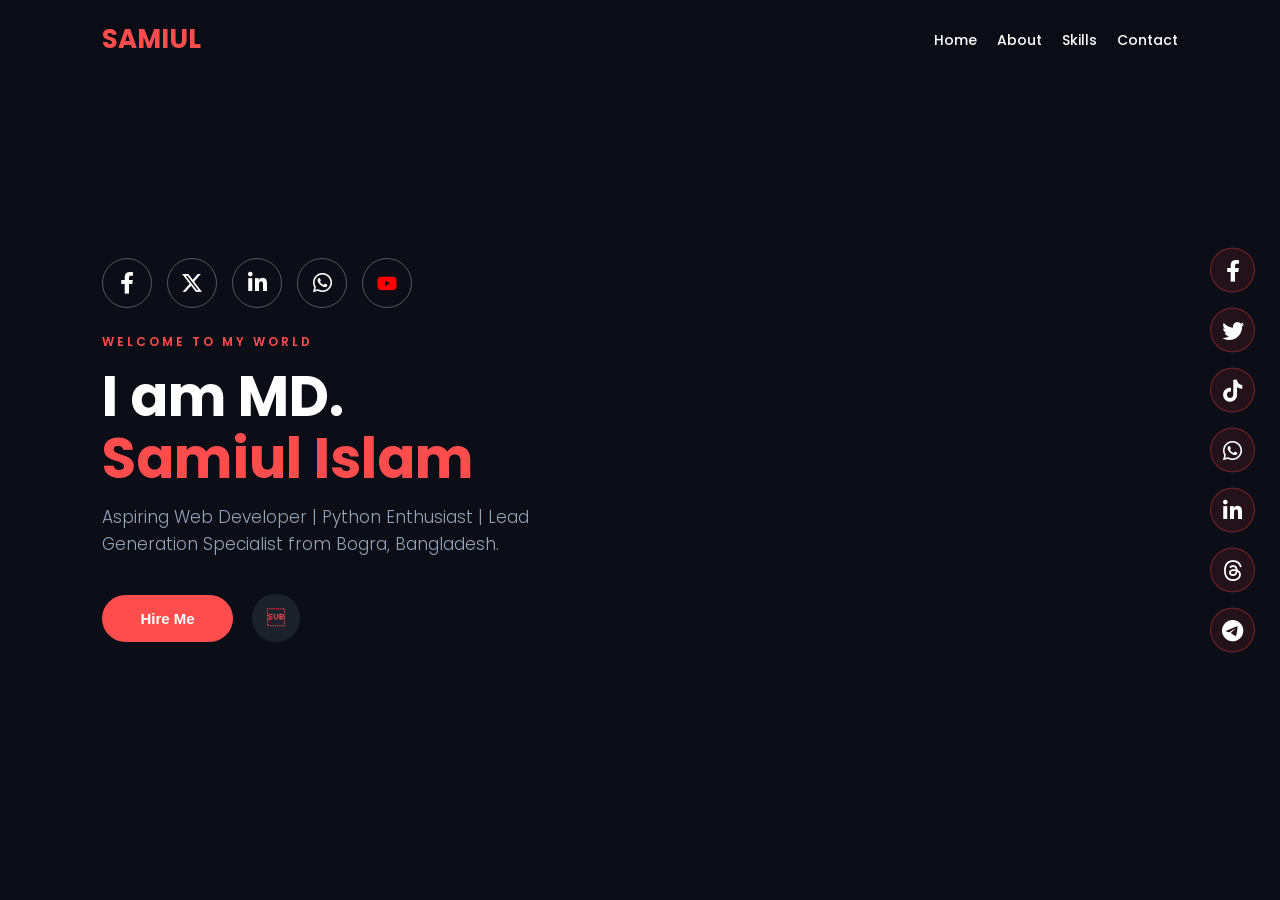
==== index.html @ db475bd7 "Web developer" ====
<!DOCTYPE html>
<html lang="en">
<head>
    <meta charset="UTF-8">
    <meta name="viewport" content="width=device-width, initial-scale=1.0">
    <title>MD SAMIUL ISLAM | Developer & Lead Generation Specialist</title>

   <link rel="stylesheet" href="samiul.css">
   <link rel="stylesheet" href="https://cdnjs.cloudflare.com/ajax/libs/font-awesome/6.5.1/css/all.min.css">
   
    <link rel="stylesheet" href="https://cdnjs.cloudflare.com/ajax/libs/font-awesome/6.0.0/css/all.min.css">
    <link href="https://fonts.googleapis.com/css2?family=Poppins:wght@300;400;600;700&display=swap" rel="stylesheet">
    </head>
<body>

    <header>                   
        <div class="logo">SAMIUL</div>
        <div id="hamburger-icon" style="cursor: pointer; font-size: 25px; color: #ff4d4d;">
    
</div>

<nav class="navbar" id="myNavbar">
    <ul class="nav-links">
        <li><a href="#" onclick="closeAll()">Home</a></li>
        <li><a onclick="openSection('about')">About</a></li>
        <li><a onclick="openSection('skills')">Skills</a></li>
        <li><a onclick="openSection('contact')">Contact</a></li>
    </ul>
</nav>
    </header>
    
    
    
    

    <section id="home" class="hero">
        <div class="hero-content">
            <div class="social-icons">
                <a href="https://facebook.com/md.samiul.islam.184780" target="_blank"><i class="fab fa-facebook-f"></i></a>
                <a href="https://x.com/samiul50457" target="_blank"><i class="fab fa-x-twitter"></i></a>
                <a href="https://linkedin.com/in/md-samiul-islam-617473391" target="_blank"><i class="fab fa-linkedin-in"></i></a>
                <a href="https://wa.me/message/NJTA2TTK7U75C1" target="_blank"><i class="fab fa-whatsapp"></i></a>
                <a href="https://youtube.com/@ulrife6936?si=VzbsbHQ0XGHEzFlH" target="_blank" title="My YouTube"><i class="fab fa-youtube yt-icon"></i></a>
            </div>
            
            
            <div class="social-box">
    <a href="https://www.facebook.com/md.samiul.islam.184780" target="_blank" rel="noopener noreferrer"><i class="fab fa-facebook-f"></i></a>
    <a href="https://x.com/samiul50457" target="_blank" rel="noopener noreferrer"><i class="fab fa-twitter"></i></a>
    <a href="https://www.tiktok.com/@mdsamiulislam1868?_r=1&_t=ZS-957R9foD6VF" target="_blank" rel="noopener noreferrer"><i class="fab fa-tiktok"></i></a>
    <a href="https://wa.me/message/NJTA2TTK7U75C1" target="_blank" rel="noopener noreferrer"><i class="fab fa-whatsapp"></i></a>
    <a href="https://www.linkedin.com/in/md-samiul-islam-617473391" target="_blank" rel="noopener noreferrer"><i class="fab fa-linkedin-in"></i></a>
    <a href="https://www.threads.com/@_samiul_islam_1" target="_blank" rel="noopener noreferrer"><i class="fab fa-threads"></i></a>
    <a href="https://t.me/samiul0978" target="_blank" rel="noopener noreferrer"><i class="fab fa-telegram-plane"></i></a>
            </div>

            
            
            
            
            
            <span style="color:var(--accent); text-transform:uppercase; letter-spacing:3px; font-size:12px; font-weight:600; display:block; margin-bottom:15px;">Welcome to my world</span>
            <h1>I am MD. <br><span>Samiul Islam</span></h1>
            <p class="desc">Aspiring Web Developer | Python Enthusiast | Lead Generation Specialist from Bogra, Bangladesh.</p>
            <div class="btn-group">
                <button class="btn-primary" onclick="openSection('contact')">Hire Me</button>
                                  <a href="#" style="width:48px; height:48px; background:#1c212c; border-radius:50%; display:inline-flex; align-items:center; justify-content:center; color:var(--accent); text-decoration:none; font-size:18px; transition:0.3s; margin-left:15px;"></a>
            </div>
        </div>
        </section>

    <div id="about" class="overlay-section">
        <span class="close-btn" onclick="closeAll()">&times;</span>
        <div class="overlay-content">
            <h2 style="color:var(--accent); font-size:32px; margin-bottom:20px;">About Me</h2>
            <p style="line-height:1.8; color:#cbd5e1; font-weight:300;">I am a science student from Bogra, Bangladesh, with a deep passion for programming and web technologies. My journey involves mastering Python and building modern, efficient, and user-centric web experiences. In my free time, I find inspiration in literature, enjoy competitive gaming, and love the dynamic spirit of sports.</p>
        </div>
    </div>

    <div id="skills" class="overlay-section">
        <span class="close-btn" onclick="closeAll()">&times;</span>
        <div class="overlay-content">
            <h2 style="color:var(--accent); font-size:32px; margin-bottom:20px;">Skills & Expertise</h2>
            <div class="skill-list">
                <div class="skill-item">Python Programming</div>
                <div class="skill-item">Web Design (HTML/CSS)</div>
                <div class="skill-item">B2B Lead Generation</div>
                <div class="skill-item">Data Entry & Excel</div>
                <div class="skill-item">Graphic Design (Basic)</div>
                <div class="skill-item">Gaming (CSE)</div>
            </div>
            <h3 style="margin-top:30px; color:var(--accent); font-size:20px;">Hobbies:</h3>
            <p style="color:#94a3b8; font-weight:300;">Literature, Sports, Tech Researching.</p>
        </div>
    </div>

    <div id="contact" class="overlay-section">
        <span class="close-btn" onclick="closeAll()">&times;</span>
        <div class="overlay-content">
            <h2 style="color:var(--accent); font-size:32px; margin-bottom:20px;">Get In Touch</h2>
            <p style="font-size:18px;">📧 <strong>Email:</strong> mdsamiulislam000000000@gmail.com</p>
            <p style="font-size:18px; margin:15px 0;">📞 <strong>Phone:</strong> +8809638733360</p>
            <a href="https://wa.me/message/NJTA2TTK7U75C1" target="_blank" class="btn-primary" style="display:inline-block; margin-top:20px;">Chat on WhatsApp</a>
        </div>
    </div>
    <footer>
              
            
    
    </footer>
    
    
    <script src="samiul.js"></script>
    </body>
</html>
---- samiul.css ----
/* ট্যাবলেট ও মোবাইলের জন্য (স্ক্রিন 768px এর কম) */
@media only screen and (max-width: 768px) {

    /* কন্টেইনারের প্রস্থ ফ্লেক্সিবল করুন */
    .container, .wrapper, main, section {
        width: 95% !important;
        padding: 10px !important;
        margin: 0 auto !important;
    }

    /* ছবিগুলো রেস্পন্সিভ করুন */
    img, iframe, video {
        max-width: 100% !important;
        height: auto !important;
    }

    /* মেনু বার সোজা করে দিন (হরিজনটাল থেকে ভার্টিকাল) */
    nav ul, .menu ul, .navbar ul {
        display: flex;
        flex-direction: column;
        text-align: center;
    }

    nav li, .menu li, .navbar li {
        width: 100%;
        margin: 5px 0;
    }

    /* ফন্ট সাইজ একটু ছোট করুন */
    body {
        font-size: 16px;
    }

    h1 { font-size: 24px; }
    h2 { font-size: 20px; }
    h3 { font-size: 18px; }

    /* বাটন ও লিংকে টাচের জন্য স্পেস দিন */
    button, .button, a.button, input[type="submit"] {
        padding: 12px 20px;
        display: inline-block;
        width: 100;
        text-align: center;
    }

    /* ফ্লেক্সবক্স বা গ্রিড থাকলে সেগুলো এক কলাম করুন */
    .row, .flex-container {
        flex-direction: column !important;
    }

    .col, .column {
        width: 100 !important;
        margin: 10px 0 !important;
    }
}







        /* --- CSS STYLES (ডিজাইন) --- */
        :root {
            --bg-color: #0b0e17; /* ডার্ক ব্যাকগ্রাউন্ড */
            --accent: #ff4d4d; /* হাইলাইট লাল রং */
            --text: #ffffff;
            --card-bg: #161a23;
        }

        * { margin: 0; padding: 0; box-sizing: border-box; }
        body { font-family: 'Poppins', sans-serif; background-color: var(--bg-color); color: var(--text); overflow-x: hidden; width: 100%; height: 100vh; }

        /* Navigation Menu - Fixed mobile hiding bug */
        header { 
            padding: 20px 8%; 
            display: flex; 
            justify-content: space-between; 
            align-items: center; 
            position: fixed; 
            width: 100%; 
            top: 0; 
            z-index: 100; 
            background: rgba(11, 14, 23, 0.9); 
        }
        .logo { font-size: 26px; font-weight: 700; color: var(--accent); text-transform: uppercase; }
        .nav-links { display: flex; gap: 20px; list-style: none; }
        .nav-links a { color: var(--text); text-decoration: none; font-size: 14px; font-weight: 500; transition: 0.3s; cursor: pointer; }
        .nav-links a:hover { color: var(--accent); }
        .yt-icon { font-size: 18px; color: #ff0000; }

        /* Hero Section - Fixed Seamless Integration and hiding bugs */
        .hero { 
            height: 100vh; 
            display: flex; 
            align-items: center; 
            padding: 0 8%; 
            /* Seamless integration logic */
            background: linear-gradient(to right, var(--bg-color) 40%, transparent), url('https://i.postimg.cc/d04wh7gC/IMG-20260330-174422.png');
            background-size: contain;
            background-position: right center;
            background-repeat: no-repeat;
            position: relative;
        }
        .hero-content { max-width: 600px; z-index: 2; }

        /* Larger Social Icons like Demo */
        .social-icons { display: flex; gap: 15px; margin-bottom: 25px; flex-wrap: wrap;}
        .social-icons a { 
            width: 50px; height: 50px; border: 1px solid rgba(255,255,255,0.3); 
            border-radius: 50%; display: flex; align-items: center; justify-content: center; 
            color: white; text-decoration: none; transition: 0.4s; font-size: 22px;
        }
        .social-icons a:hover { background: var(--accent); border-color: var(--accent); transform: translateY(-4px); }

        h1 { font-size: 56px; line-height: 1.1; margin-bottom: 15px; }
        h1 span { color: var(--accent); }
        .desc { font-size: 17px; color: #94a3b8; margin-bottom: 35px; line-height: 1.6; max-width: 500px; font-weight: 300; }

        /* Pop-up Styles for About, Skills, Contact */
        .overlay-section {
            position: fixed; top: 0; left: 0; width: 100%; height: 100%;
            background: rgba(11, 14, 23, 0.98);
            display: none; align-items: center; justify-content: center;
            z-index: 200; padding: 40px;
        }
        .overlay-content {
            background: #161a23; padding: 60px; border-radius: 25px;
            max-width: 800px; width: 90%; text-align: center;
            border: 1px solid rgba(255,77,77,0.2);
            /* New popup animation */
            transform: scale(0.7); opacity: 0;
            transition: 0.5s cubic-bezier(0.175, 0.885, 0.32, 1.275);
        }
        .overlay-section.active { display: flex; }
        .overlay-section.active .overlay-content { transform: scale(1); opacity: 1; }

        .close-btn { position: absolute; top: 30px; right: 40px; font-size: 35px; cursor: pointer; color: var(--accent); }

        .btn-primary { padding: 15px 38px; background: var(--accent); color: white; text-decoration: none; border-radius: 50px; font-weight: 600; font-size: 15px; cursor: pointer; border: none; }
        .btn-primary:hover { background: #e04141; box-shadow: 0 5px 15px rgba(255,77,77,0.3); }

        .skill-list { display: grid; grid-template-columns: 1fr 1fr; gap: 20px; text-align: left; margin-top: 30px; }
        .skill-item { background: #0b0e17; padding: 15px; border-radius: 10px; border-left: 4px solid var(--accent); }

        /* Responsive Settings - FIXED: Not hiding anything, just scaling */
        @media (max-width: 992px) {
            header { padding: 15px 5%; }
            .hero { padding: 0 5%; flex-direction: column; text-align: center; justify-content: center; background-position: center bottom; background-size: cover;}
            .hero-content { order: 2; margin-top: 20px; text-align: center; max-width: 100%; }
            .hero-image { order: 1; justify-content: center; margin-bottom: 20px;}
            h1 { font-size: 38px; margin: 0 auto 15px; }
            .desc { font-size: 15px; margin: 0 auto 30px; }
            .social-icons { justify-content: center; margin-bottom: 30px;}
            .btn-group { justify-content: center; }
            .skill-list { grid-template-columns: 1fr; }
            /* FIXED: Force showing menu and picture */
            .nav-links { display: flex; flex-wrap: wrap; justify-content: center; gap: 10px; font-size: 12px;}
            .nav-links a { font-size: 12px; }
            .hamburger-icon { display: none !important; } /* Hide the hamburger menu in favor of full buttons */
        }
        
        
        
        
        
        /* --- Sidebar Social Icons (সবুজ ঘরের জন্য) --- */
.social-box {
    position: fixed; /* স্ক্রিনের সাথে আটকে থাকবে */
    right: 25px; /* ডান পাশ থেকে দূরত্ব */
    top: 50%; /* উপর থেকে মাঝখানে নেওয়ার জন্য */
    transform: translateY(-50%); /* নিখুঁতভাবে মাঝখানে সেট করবে */
    display: flex;
    flex-direction: column; /* আইকনগুলোকে ওপর-নিচ (Vertical) করবে */
    gap: 15px; /* আইকনগুলোর মাঝখানের ফাঁকা জায়গা */
    z-index: 9999; /* যেন এটি সবসময় সবকিছুর উপরে থাকে */
}

.social-box a {
    text-decoration: none;
    color: #fff; /* আইকনের রঙ সাদা */
    font-size: 22px; /* আইকনের সাইজ */
    width: 45px;
    height: 45px;
    background: rgba(255, 62, 62, 0.1); /* হালকা লাল ব্যাকগ্রাউন্ড */
    border: 1px solid rgba(255, 62, 62, 0.4); /* লাল বর্ডার */
    border-radius: 50%; /* গোল করার জন্য */
    display: flex;
    align-items: center;
    justify-content: center;
    transition: all 0.3s ease; /* হোভার ইফেক্ট স্মুথ করার জন্য */
    
    /* এনিমেশন প্রপার্টি */
    opacity: 0; /* শুরুতে অদৃশ্য থাকবে */
    transform: translateX(50px); /* শুরুতে ডান দিকে সরে থাকবে */
    animation: slideInRight 0.6s ease forwards; /* এনিমেশন চালু */
}

/* হোভার করলে কেমন দেখাবে */
.social-box a:hover {
    background: #ff3e3e; /* হোভারে ব্যাকগ্রাউন্ড পুরো লাল হবে */
    color: #000; /* হোভারে আইকন কালো হবে */
    transform: scale(1.1); /* একটু বড় হবে */
    box-shadow: 0 0 15px rgba(255, 62, 62, 0.6); /* লাল আভা বা গ্লো */
}

/* --- এনিমেশন কী-ফ্রেম (ডান থেকে বামে আসার জন্য) --- */
@keyframes slideInRight {
    to {
        opacity: 1;
        transform: translateX(0); /* নিজের সঠিক জায়গায় ফিরে আসবে */
    }
}

/* আইকনগুলো একটার পর একটা ভেসে ওঠার জন্য Delay */
.social-box a:nth-child(1) { animation-delay: 0.1s; }
.social-box a:nth-child(2) { animation-delay: 0.2s; }
.social-box a:nth-child(3) { animation-delay: 0.3s; }
.social-box a:nth-child(4) { animation-delay: 0.4s; }
.social-box a:nth-child(5) { animation-delay: 0.5s; }
.social-box a:nth-child(6) { animation-delay: 0.6s; }
.social-box a:nth-child(7) { animation-delay: 0.7s; }


/* ১. বড় স্ক্রিনে বাটন লুকিয়ে রাখা (Desktop) */
@media screen and (min-width: 769px) {
    #hamburger-icon {
        display: none !important; /* বড় স্ক্রিনে বাটন পুরোপুরি উধাও */
    }
    .navbar {
        display: block !important; /* বড় স্ক্রিনে মেনু সব সময় দেখাবে */
    }
    .nav-links {
        display: flex; /* বড় স্ক্রিনে লিঙ্কগুলো পাশাপাশি থাকবে */
        gap: 20px;
    }
}

/* ২. ছোট স্ক্রিনে (Mobile) বাটন শো এবং মেনু কন্ট্রোল */
@media screen and (max-width: 768px) {
    #hamburger-icon {
        display: block !important; /* মোবাইলে শুধু বাটন দেখাবে */
        cursor: pointer;
        font-size: 30px;
        color: #ff4d4d;
    }

    .navbar {
        display: none; /* শুরুতে মেনু লুকানো থাকবে */
        position: absolute;
        top: 60px;
        right: 10px;
        background: #111;
        padding: 20px;
        border: 1px solid #ff4d4d;
    }

    /* যখন active ক্লাস থাকবে তখনই মেনু দেখাবে */
    .navbar.active {
        display: block !important;
    }

    .nav-links {
        display: flex;
        flex-direction: column; /* মোবাইলে ওপর-নিচে সাজানো */
        gap: 15px;
    }
}
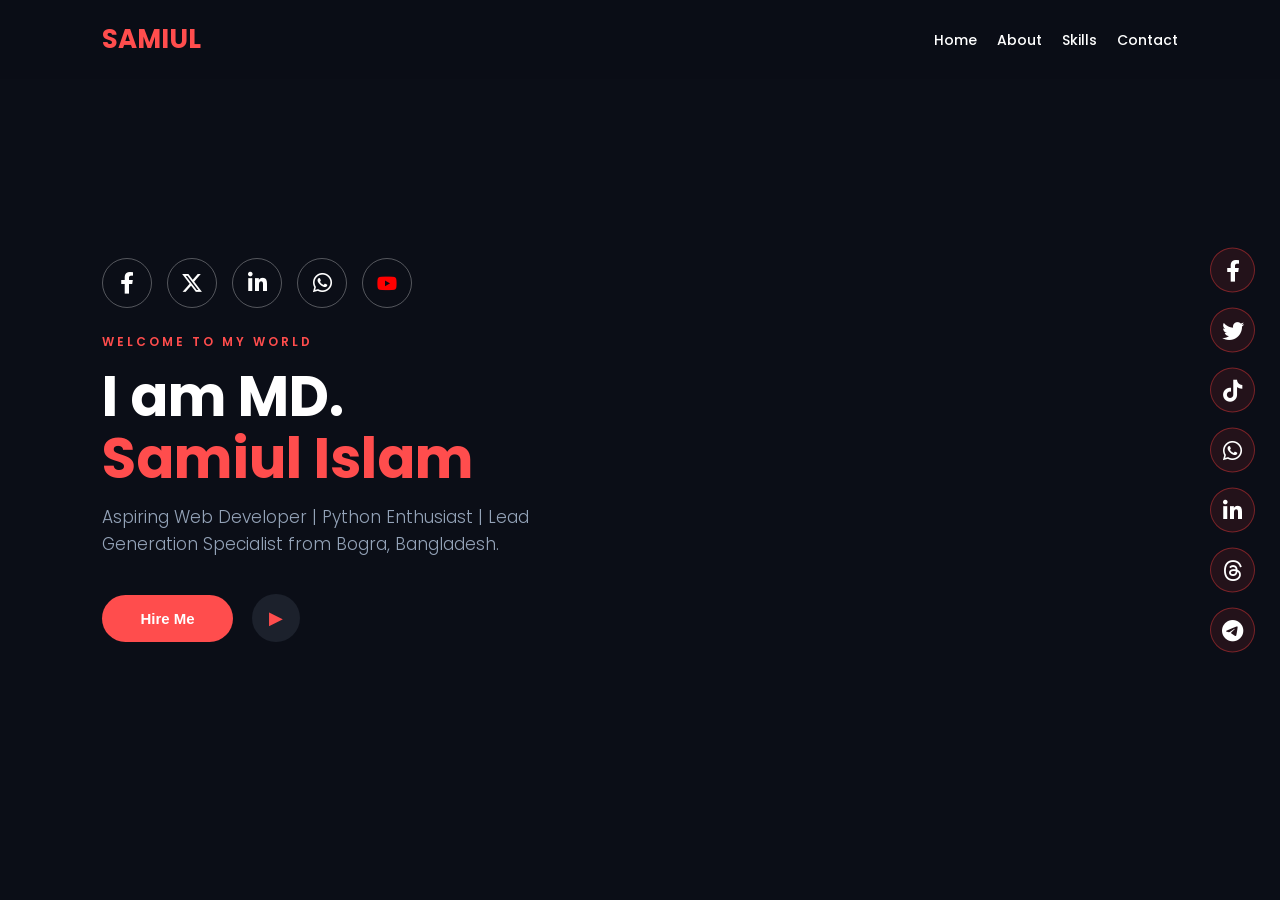
==== commit 15724288: "Web developer" ====
--- a/index.html
+++ b/index.html
@@ -16,7 +16,7 @@
     <header>                   
         <div class="logo">SAMIUL</div>
         <div id="hamburger-icon" style="cursor: pointer; font-size: 25px; color: #ff4d4d;">
-    
+    ☰
 </div>
 
 <nav class="navbar" id="myNavbar">
@@ -64,8 +64,8 @@
             <p class="desc">Aspiring Web Developer | Python Enthusiast | Lead Generation Specialist from Bogra, Bangladesh.</p>
             <div class="btn-group">
                 <button class="btn-primary" onclick="openSection('contact')">Hire Me</button>
-                                  <a href="#" style="width:48px; height:48px; background:#1c212c; border-radius:50%; display:inline-flex; align-items:center; justify-content:center; color:var(--accent); text-decoration:none; font-size:18px; transition:0.3s; margin-left:15px;"></a>
-            </div>
+
+                            <a href="#" style="width:48px; height:48px; background:#1c212c; border-radius:50%; display:inline-flex; align-items:center; justify-content:center; color:var(--accent); text-decoration:none; font-size:18px; transition:0.3s; margin-left:15px;">▶</a>
         </div>
         </section>
 
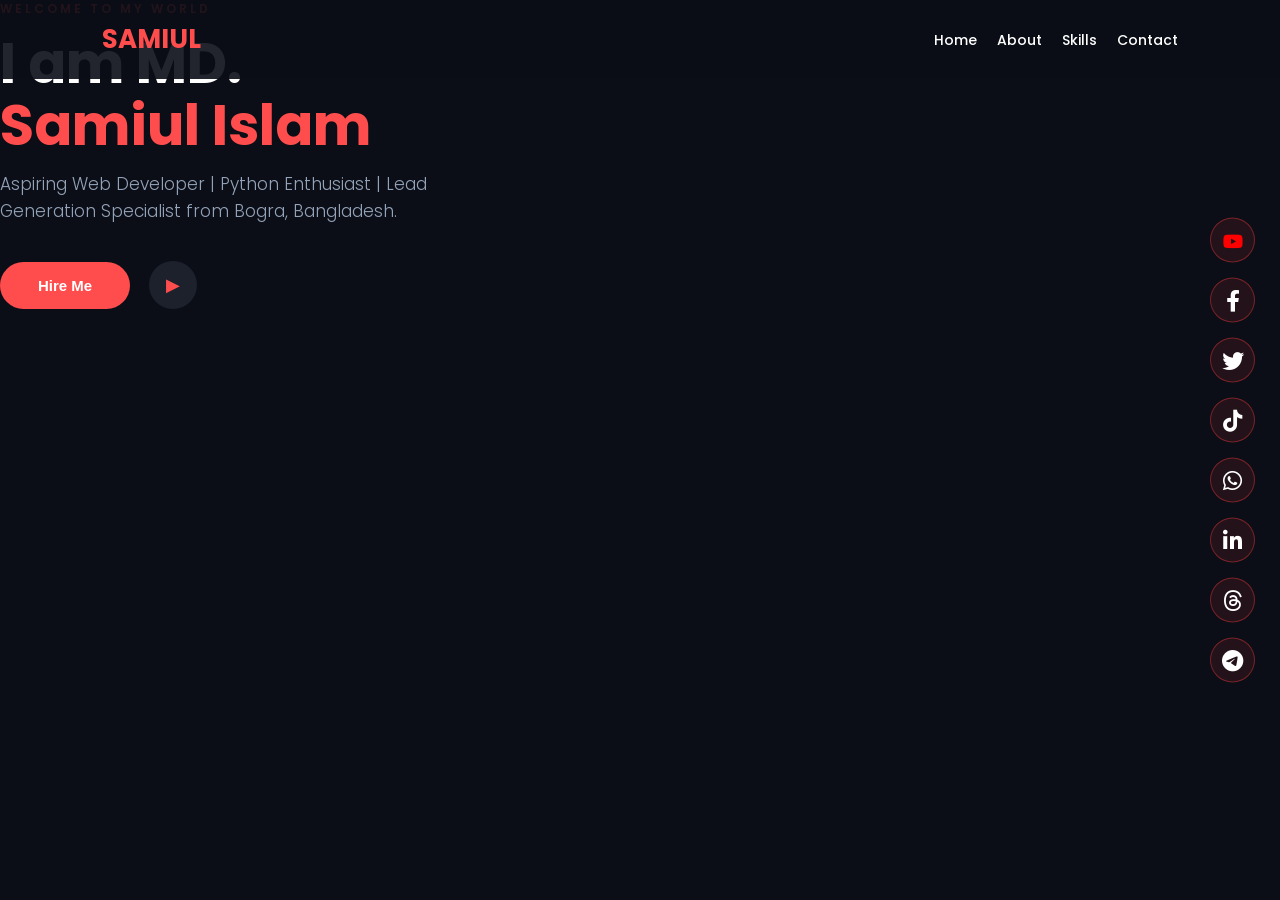
==== commit 1b895853: "Web developer" ====
--- a/index.html
+++ b/index.html
@@ -28,23 +28,10 @@
     </ul>
 </nav>
     </header>
-    
-    
-    
-    
-
-    <section id="home" class="hero">
-        <div class="hero-content">
-            <div class="social-icons">
-                <a href="https://facebook.com/md.samiul.islam.184780" target="_blank"><i class="fab fa-facebook-f"></i></a>
-                <a href="https://x.com/samiul50457" target="_blank"><i class="fab fa-x-twitter"></i></a>
-                <a href="https://linkedin.com/in/md-samiul-islam-617473391" target="_blank"><i class="fab fa-linkedin-in"></i></a>
-                <a href="https://wa.me/message/NJTA2TTK7U75C1" target="_blank"><i class="fab fa-whatsapp"></i></a>
-                <a href="https://youtube.com/@ulrife6936?si=VzbsbHQ0XGHEzFlH" target="_blank" title="My YouTube"><i class="fab fa-youtube yt-icon"></i></a>
-            </div>
             
             
             <div class="social-box">
+    <a href="https://youtube.com/@ulrife6936?si=VzbsbHQ0XGHEzFlH" target="_blank" title="My YouTube"><i class="fab fa-youtube yt-icon"></i></a>
     <a href="https://www.facebook.com/md.samiul.islam.184780" target="_blank" rel="noopener noreferrer"><i class="fab fa-facebook-f"></i></a>
     <a href="https://x.com/samiul50457" target="_blank" rel="noopener noreferrer"><i class="fab fa-twitter"></i></a>
     <a href="https://www.tiktok.com/@mdsamiulislam1868?_r=1&_t=ZS-957R9foD6VF" target="_blank" rel="noopener noreferrer"><i class="fab fa-tiktok"></i></a>
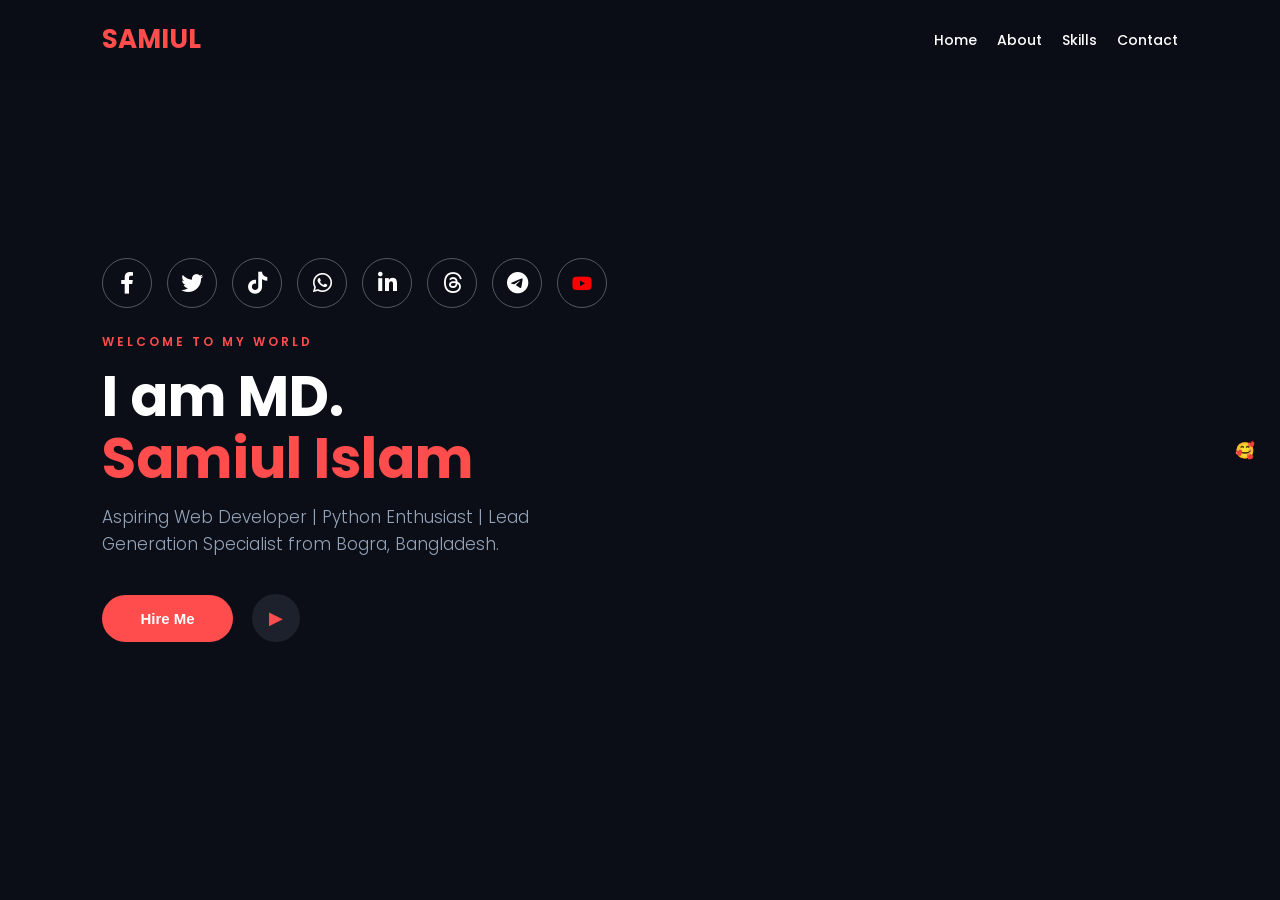
==== commit e7830ec2: "Web developer" ====
--- a/index.html
+++ b/index.html
@@ -28,10 +28,9 @@
     </ul>
 </nav>
     </header>
-            
-            
-            <div class="social-box">
-    <a href="https://youtube.com/@ulrife6936?si=VzbsbHQ0XGHEzFlH" target="_blank" title="My YouTube"><i class="fab fa-youtube yt-icon"></i></a>
+       <section id="home" class="hero">
+        <div class="hero-content">
+            <div class="social-icons">
     <a href="https://www.facebook.com/md.samiul.islam.184780" target="_blank" rel="noopener noreferrer"><i class="fab fa-facebook-f"></i></a>
     <a href="https://x.com/samiul50457" target="_blank" rel="noopener noreferrer"><i class="fab fa-twitter"></i></a>
     <a href="https://www.tiktok.com/@mdsamiulislam1868?_r=1&_t=ZS-957R9foD6VF" target="_blank" rel="noopener noreferrer"><i class="fab fa-tiktok"></i></a>
@@ -39,8 +38,17 @@
     <a href="https://www.linkedin.com/in/md-samiul-islam-617473391" target="_blank" rel="noopener noreferrer"><i class="fab fa-linkedin-in"></i></a>
     <a href="https://www.threads.com/@_samiul_islam_1" target="_blank" rel="noopener noreferrer"><i class="fab fa-threads"></i></a>
     <a href="https://t.me/samiul0978" target="_blank" rel="noopener noreferrer"><i class="fab fa-telegram-plane"></i></a>
+    <a href="https://youtube.com/@ulrife6936?si=VzbsbHQ0XGHEzFlH" target="_blank" title="My YouTube"><i class="fab fa-youtube yt-icon"></i></a>      
             </div>
+            
 
+            
+            
+            
+            <div class="social-box">
+                🥰 </div>
+    
+    
             
             
             
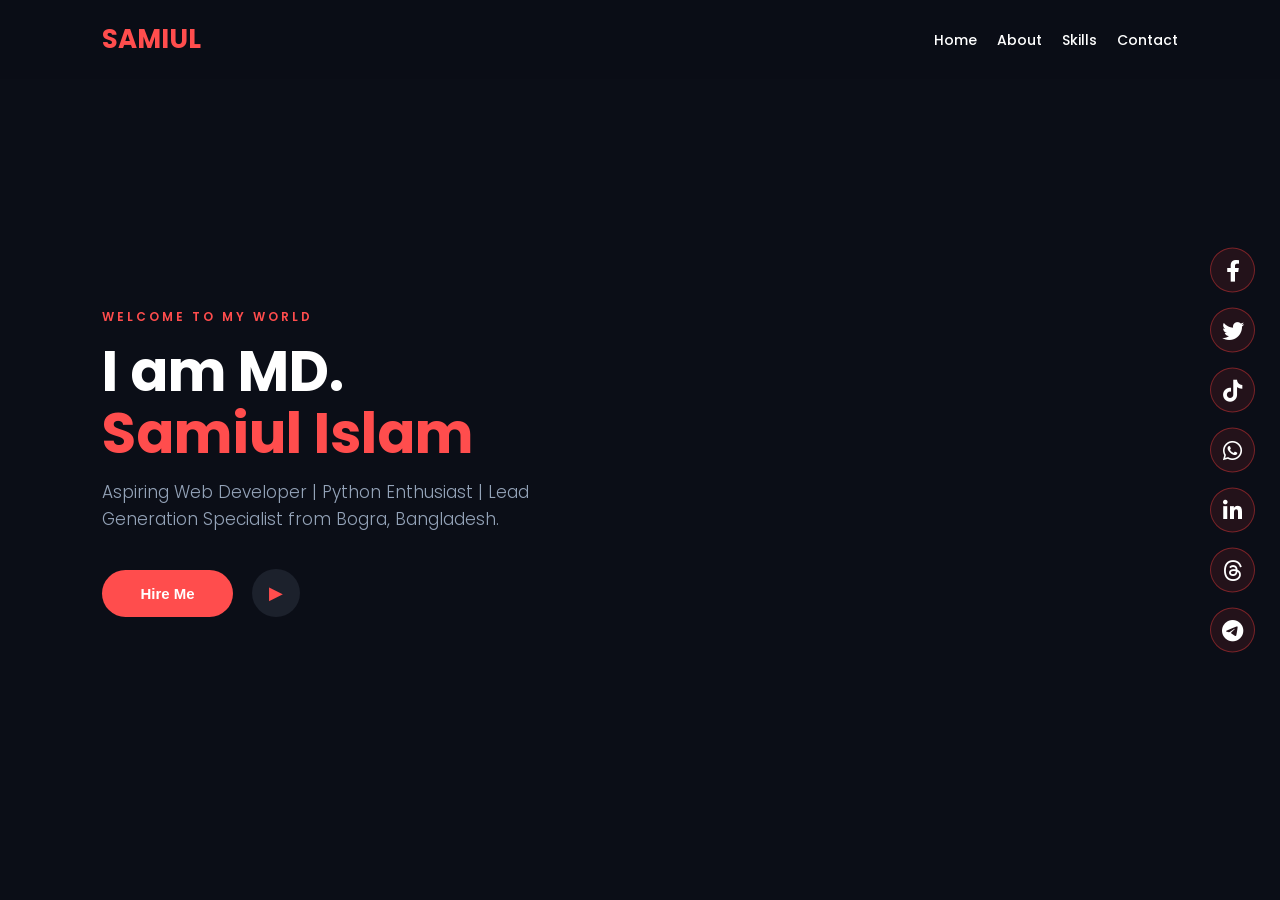
==== commit e3052481: "My Portfolio Hey welcome 🤗" ====
--- a/index.html
+++ b/index.html
@@ -31,6 +31,9 @@
        <section id="home" class="hero">
         <div class="hero-content">
             <div class="social-icons">
+          
+            </div>
+                <div class="social-box">
     <a href="https://www.facebook.com/md.samiul.islam.184780" target="_blank" rel="noopener noreferrer"><i class="fab fa-facebook-f"></i></a>
     <a href="https://x.com/samiul50457" target="_blank" rel="noopener noreferrer"><i class="fab fa-twitter"></i></a>
     <a href="https://www.tiktok.com/@mdsamiulislam1868?_r=1&_t=ZS-957R9foD6VF" target="_blank" rel="noopener noreferrer"><i class="fab fa-tiktok"></i></a>
@@ -38,15 +41,13 @@
     <a href="https://www.linkedin.com/in/md-samiul-islam-617473391" target="_blank" rel="noopener noreferrer"><i class="fab fa-linkedin-in"></i></a>
     <a href="https://www.threads.com/@_samiul_islam_1" target="_blank" rel="noopener noreferrer"><i class="fab fa-threads"></i></a>
     <a href="https://t.me/samiul0978" target="_blank" rel="noopener noreferrer"><i class="fab fa-telegram-plane"></i></a>
-    <a href="https://youtube.com/@ulrife6936?si=VzbsbHQ0XGHEzFlH" target="_blank" title="My YouTube"><i class="fab fa-youtube yt-icon"></i></a>      
-            </div>
+                </div>
             
 
             
             
             
-            <div class="social-box">
-                🥰 </div>
+            
     
     
             
